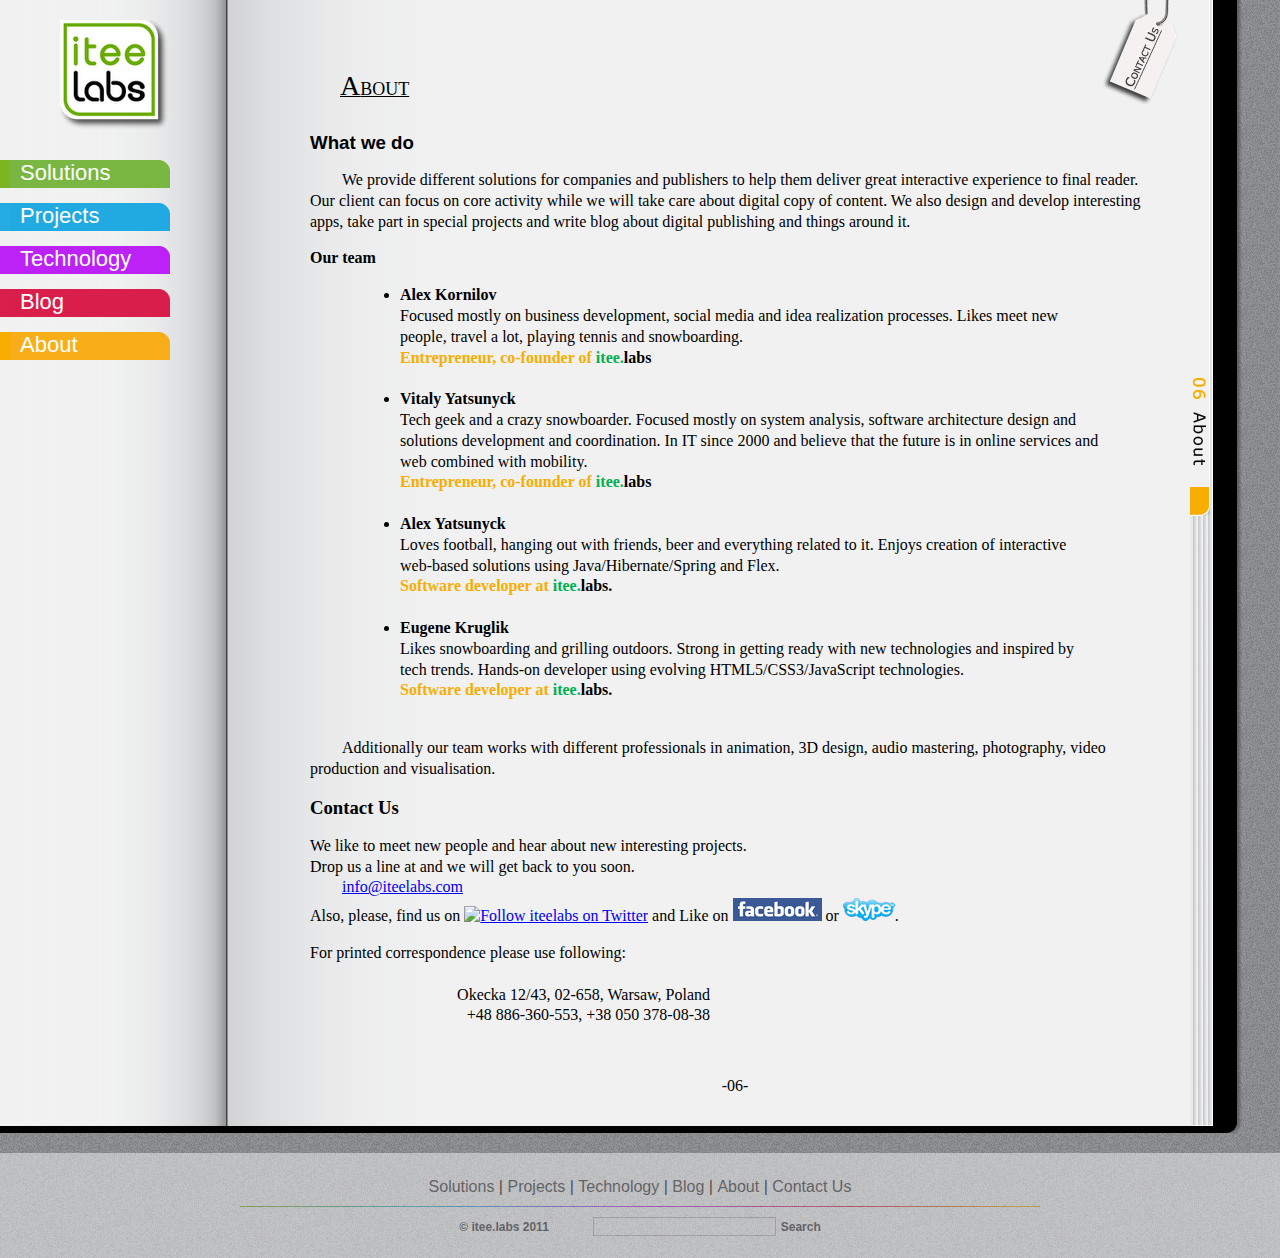
==== about.html @ 7e601a4d "Contact panel + Text formating on Solutions" ====
<!DOCTYPE html PUBLIC "-//W3C//DTD XHTML 1.0 Transitional//EN" "http://www.w3.org/TR/xhtml1/DTD/xhtml1-transitional.dtd">
<html xmlns="http://www.w3.org/1999/xhtml" >
<head>
    <title>About :: itee.labs</title>
    <meta name="keywords" content="itee.labs, itee, labs, digital publishing, ipad, kindle, information technology"/>
	<meta name="viewport" content="width=720, initial-scale=0.75, maximum-scale=2.0" />	
	
	<link rel="shortcut icon" href="favicon.ico" />
	<link type="text/css" rel="stylesheet" href="css/layout.css" />
	<link type="text/css" rel="stylesheet" href="css/style.css" />

	<script type="text/javascript" language="JavaScript" src="scripts/jquery-1.4.2.min.js"></script>
	<script type="text/javascript" language="JavaScript" src="scripts/jquery-ui-1.8.9.custom.min.js"></script>	
	<script type="text/javascript" language="JavaScript" src="scripts/main.js"></script>
</head>
    	<body> 
		<div id="contactPanel">
			
			<div id="popup_content">
				<h3>Contact Us</h3>
				<img class="windowHr" alt="hr" src="images/bg.hr.1.png"/><br />
				
				We like to meet new people and hear about new interesting projects. <br />
				Drop us a line at and we will get back to you soon. <br />
				&nbsp; &nbsp; &nbsp; &nbsp;<a id="contactButton" href="mailto:info@iteelabs.com">info@iteelabs.com</a><br/><br/>
				Also, please, find us on <a href="http://www.twitter.com/iteelabs"><img src="http://twitter-badges.s3.amazonaws.com/twitter-a.png" alt="Follow iteelabs on Twitter"/></a> 
				and Like on <a href="http://en-gb.facebook.com/pages/iteelabs/127837163951838?sk=wall"><img alt="Facebook" src="images/logo.FB.png" /></a> or 
				<a href="skype:itee.labs?call" title="itee.labs"><img alt="Skype" src="images/logo.skype.png" /></a>
				<br/><br/><br/>
				<div class="right">
					<div class="buttonGreen" onclick="Close_Popup();">Close</div>
				</div>
			</div>
		</div>
		<div id="wrapper1"> 
			<div id="wrapper2"> 
				<div id="maincol"> 

					<div id="leftcol"> 
						
						<div class="menuContainer"><!-- Left menu -->
							<a id="logoButton" href="index.html">
								<div class="logo"></div>
							</a>
							
							<a href="solutions.html" class="menuItem">
								<div class="greenMenu">Solutions</div>
							</a>
							
							<a href="projects.html" class="menuItem">
								<div class="cyanMenu">Projects</div>
							</a>
							
							<a href="technology.html" class="menuItem">
								<div class="magentaMenu">Technology</div>
							</a>
							<a href="blog.html" class="menuItem">
								<div class="redMenu">Blog</div>
							</a>
							<a href="about.html" class="menuItem">
								<div class="yellowMenu">About</div>
							</a>
						</div><!-- END: Left menu -->
						
					</div><!-- end leftcol --> 
								
					<div id="rightcol">&nbsp;
						<!-- Contacts clip -->
						<div id="contactsClip" title="Contact Us" onclick="Show_Popup();"></div>
						<div id="yellowTab" style="z-index: 99999;margin-left:20px;background: url(images/yellow-tab-txt.png) no-repeat;"></div>
						<div id="redTab" style="display:none;"></div>
						<div id="violetTab" style="display:none;"></div>
						<div id="blueTab" style="display:none;"></div>
						<div id="greenTab" style="display:none;"></div>
					</div><!-- end righttcol --> 

					<div id="centercol"> 
						<!-- ************************************************************ -->
						<!-- START : Actual Contet -->
						<div id="headerCaption">
							<span class="solheaderText">ABOUT</span>
						</div>
						<div id="midContainer">
						<h3 class="left">What we do</h3>
						<span class="solMainText">
						<p>&nbsp;&nbsp;&nbsp;&nbsp;&nbsp;&nbsp;&nbsp;&nbsp;We provide different solutions for companies and publishers to help them deliver great interactive experience to final reader. 
						Our client can focus on core activity while we will take care about digital copy of content.
						We also design and develop interesting apps, take part in special projects and write blog about digital publishing and things around it.</p>
						<h4 class="left">Our team</h4>
						<ul class="leftList" style="width:700px;">
							<li><span class="bold">Alex Kornilov</span><br />
							Focused mostly on business development, social media and idea realization processes.
							
							Likes meet new people, travel a lot, playing tennis and snowboarding.<br />
							<span class="bold hotyellow">Entrepreneur, co-founder of </span><span class="itee bold">itee.</span><span class="labs bold">labs</span><br/></li><br />

							<li><span class="bold">Vitaly Yatsunyck</span><br /> Tech geek and a crazy snowboarder. Focused mostly on system analysis, 
							software architecture design and solutions development and coordination. 
							In IT since 2000 and believe that the future is in online services and web combined with mobility.<br/>
							<span class="bold hotyellow">Entrepreneur, co-founder of </span><span class="itee bold">itee.</span><span class="labs bold">labs</span><br/></li><br />
							
							<li><span class="bold">Alex Yatsunyck</span><br /> Loves football, hanging out with friends, beer and everything related to it. 
							Enjoys creation of interactive web-based solutions using Java/Hibernate/Spring and Flex.<br/>
							<span class="bold hotyellow">Software developer at <span class="itee bold">itee.</span><span class="labs bold">labs.</span></span><br/></li><br />
							
							<li><span class="bold">Eugene Kruglik</span><br /> Likes snowboarding and grilling outdoors. Strong in getting ready with new technologies and inspired by tech trends. 
							Hands-on developer using evolving HTML5/CSS3/JavaScript technologies.<br/>
							<span class="bold hotyellow">Software developer at <span class="itee bold">itee.</span><span class="labs bold">labs.</span></span><br/></li><br />
						</ul>
						<p>&nbsp;&nbsp;&nbsp;&nbsp;&nbsp;&nbsp;&nbsp;&nbsp;Additionally our team works with different professionals in animation, 3D design, audio mastering, photography, 
						video production and visualisation.</p>

						<h3 class="left">Contact Us</h3>
							<p>We like to meet new people and hear about new interesting projects.<br/>
								Drop us a line at and we will get back to you soon. <br />
								&nbsp;&nbsp;&nbsp;&nbsp;&nbsp;&nbsp;&nbsp;&nbsp;<a id="contactButton" href="mailto:info@iteelabs.com">info@iteelabs.com</a><br>
								Also, please, find us on <a href="http://www.twitter.com/iteelabs"><img src="http://twitter-badges.s3.amazonaws.com/twitter-a.png" alt="Follow iteelabs on Twitter"/></a> 
								and Like on <a href="http://en-gb.facebook.com/pages/iteelabs/127837163951838?sk=wall"><img alt="Facebook" src="images/logo.FB.png" /></a> or 
								<a href="#"><img alt="Skype" src="images/logo.skype.png" /></a>.<br/>
							</p>
							<p>	
								For printed correspondence please use following:<br/><br/>
								<span class="right" style="display:inline-block;width:400px;">Okecka 12/43, 02-658, Warsaw, Poland</span><br/>
								<span class="right" style="display:inline-block;width:400px;">+48 886-360-553, +38 050 378-08-38</span>
							</p>
						</span>	
						<p>&nbsp;</p>
						<p class="solMainText center">-06-</p>	
						<!-- END : Actual Contet -->
						<!-- ************************************************************ -->
						</div>
					</div><!-- end centercol --> 
				</div><!-- end main content area --> 
			</div><!-- end wrapper2 --> 
			
		</div> 
		
		<div id="bookfooter"><!-- begin bookfooter -->
			<div id="bfwrapper1">
				<div id="bfwrapper2">
					<div id="bfcentercol"><div>&nbsp;</div></div>
				</div>
			</div>
		</div><!-- end bookfooter -->
		
		<div id="footer"><!-- begin footer --> 
			<div class="opaque">
				<a href="solutions.html" class="midText">Solutions</a> | 
				<a href="projects.html" class="midText">Projects</a> | 
				<a href="technology.html" class="midText">Technology</a> | 
				<a href="blog.html" class="midText">Blog</a> | 
				<a href="about.html" class="midText">About</a> |
				<a href="javascript:Show_Popup();" class="midText">Contact Us</a><br />
				
				<!-- <div class="buttonGreen" onclick="Show_Popup();">Contact</div> -->
	
				<img class="footerHr" alt="hr" src="images/bg.hr.1.png"/><br />
				
				<span class="normText bold">&copy; itee.labs 2011</span>  
				&nbsp;&nbsp;&nbsp;&nbsp;&nbsp;&nbsp;&nbsp;&nbsp;

				<input type="text" id="txtsearch" disabled="true"/>
				<a href="javascript: return(false);" class="normText bold">Search</a> 

			</div> 
		</div><!-- end footer --> 	
		
		<!-- Popup Mask -->
		<div id="mask" style="display: none;"></div>
		<div id="window" style="display: none;">
		<!--
			<div id="popup_content">
				<h4>Contact Us</h4>
				<img class="windowHr" alt="hr" src="images/bg.hr.1.png"/><br />
				
				We like to meet new people and hear about new interesting projects. <br />
				Drop us a line at <a href="mailto:info@iteelabs.com">info@iteelabs.com</a> and we will get back to you soon. <br />
				Also you can follow us on <a href="http://www.twitter.com/iteelabs"><img src="http://twitter-badges.s3.amazonaws.com/twitter-a.png" alt="Follow iteelabs on Twitter"/></a> <br /> and Like on <a href="http://en-gb.facebook.com/pages/iteelabs/127837163951838?sk=wall"><img alt="Facebook" src="images/logo.FB.png" /></a>
				<br /><br /><br />
				<div class="center">
					<div class="buttonGreen" onclick="Close_Popup();">Close</div>
				</div>
			</div>
			-->
		</div>					

	</body> 
</html>
---- css/layout.css ----
html, body {
	height: 100%;
	width: 100%;
	min-height: 768px;
	min-width: 1260px;
	margin: 0px;
	padding: 0px;
	/*color: #555555;*/
	color:#000;
	font-family: Verdana, Lucida Sans, Arial, Geneva, sans-serif;
	background: #939498 url(../images/bg.page.png) repeat;
}

#wrapper1 {
	/*position: absolute;*/
	display: inline-block;
	text-align: left;
	width: 100%;
	background: #F1F1F1 url("../images/bg.R.png") repeat-y top right;
}

#wrapper2 {
	position: relative;
	text-align: left;
	width: 100%;
	background: transparent url("../images/bg.L.png") repeat-y top left;
}

#header {
	background: #BB62AB;
	padding: 00px;
	margin: 0px;
	text-align: center;
	color: #000000;
}

#maincol {
	position: relative;
	margin: 0px;
	padding: 10px;
}

#leftcol { 
	position: relative;
	top: -10px;
	left: -10px;
	float: left;
	width: 248px;  /* for IE5/WIN */
	voice-family: "\"}\"";
	voice-family: inherit;
	width: 228px; /* actual value */
	margin: 0 0 -10px 0;
	padding: 10px;
	background: transparent;
	z-index: 100;
}

#rightcol {
	position: relative;
	top: -10px;
	right: -10px;
	float: right;
	width: 120px;  /* for IE5/WIN */
	voice-family: "\"}\"";
	voice-family: inherit;
	width: 100px; /* actual value */
	margin: 0 0 -10px 0;
	padding: 10px;
	background: transparent;
	z-index:99;
}

#centercol {
	position: relative;
	min-height: 550px;
	padding:30px 130px 0px 300px;
	text-align: center;
}

#footer {
	/*position: relative;*/
	/*bottom: -135px;*/
	background: #FFFFFF;
	-moz-opacity:0.45;
	-khtml-opacity: 0.45;
	opacity: 0.45;
	filter: alpha(opacity=45);
	width: 100%;
	height: 60px;
	clear: both;
	margin: 0px;
	margin-top: 20px;
	padding: 25px 0px 20px 0px;
	text-align: center;
	color: #000000;
}

#bookfooter {
	position: relative;
	top: 0px;
	background: transparent;
	width: 100%;
	height: 10px;
	clear: both;
	margin: 0px 0px 0px 0px;
	padding: 0px 0px 0px 0px;
	text-align: center;
	color: #000000;
}

#bfwrapper1 {
	position: relative;
	text-align: left;
	width: 100%;
	height: 10px;
	background: transparent url("../images/bg.book.BR.png") no-repeat top right;
	z-index: 1000;
}

#bfwrapper2 {
	position: relative;
	text-align: left;
	width: 100%;
	height: 10px;
	background: transparent url("../images/bg.book.B.png") no-repeat top left;
}
	
#bfcentercol {
	position: relative;
	height: 10px;
	padding: 0px 90px 0px 451px;
}

#bfcentercol div{
	background: transparent url("../images/bg.book.C.png") repeat-x top left;
}

.opaque {
	-moz-opacity:1.0 !important;
	-khtml-opacity: 1.0 !important;
	opacity: 1.0 !important;
	background: transparent;
}
---- css/style.css ----
input {
	border: #BBBBBB solid 1px;
	background: #FFFFFF;
}

h4 {
	margin: 15px 0px 5px 0px;
}

p {
	text-align: left;
}

/* Generic Colors */
.green {
	color: #7BB522;
}

.darkgreen {
	color: #037900;
}

.cyan {
	color: #25AAE1;
}

.magenta {
	color: #BC21F6;
}

.red {
	color: #D91f4B;
}

.yellow {
	color: #F7AE00;
}

.hotyellow{
	color: #f6ae00;	
}

.smallText {
	font-size: 8px
}

.normText {
	font-size: 12px
}

.text14px{
	font-size: 14px;
}

.midText {
	font-size: 16px
}

.text18px{
	font-size: 18px;
}

.bigText {
	font-size: 30px
}

.vbigText {
	font-size: 45px
}

.bold {
	font-weight: bold;
}

.norm {
	font-weight: normal;	
}

.left {
	text-align: left;
}

.right {
	text-align: right;
}

.center {
	text-align: center;
}

.justify{
	text-align:justify;	
}

.underline{
	text-decoration:underline;	
}

.logo {
	height: 120px;
	width: 120px;
	margin: 10px 0px 20px 60px;
	
	background: transparent url(../images/logo.100.02.png) no-repeat;
}

.menuContainer {
	min-height: 580px;
	width: 165px;
	margin: 10px 0px -20px 0px;
	position: absolute;
	display: inline-block;
	top: 0px;
	left: 0px;
}

a.menuItem {
	height: 28px;
	width: 165px;
	margin: 15px 0px 0px 0px;
	
	font-size: 22px;
	text-align: left;
	text-decoration: none;
	color: #FFFFFF;
	border-radius: 0px 10px 0px 0px;
	display: block;
}

a.menuItem div {
	height: 28px;
	width: 150px;
	padding: 0px 0px 0px 10px;
	display: inline-block;
}

a:hover.menuItem div {
	/*
border-left: #FFFFFF 10px solid;
*/
	/* border-bottom: dotted #FFFFFF; */
}

.greenMenu {
	background: transparent url(../images/tab.green.png) no-repeat;
	border-left: #7BB522 10px solid;
}

.cyanMenu {
	background: transparent url(../images/tab.cyan.png) no-repeat;
	border-left: #25AAE1 10px solid;
}

.magentaMenu {
	background: transparent url(../images/tab.magenta.png) no-repeat;
	border-left: #BC21F6 10px solid;
}

.redMenu {
	background: transparent url(../images/tab.red.png) no-repeat;
	border-left: #D91f4B 10px solid;
}

.yellowMenu {
	background: transparent url(../images/tab.yellow.png) no-repeat;
	border-left: #F7AE00 10px solid;
}

#topblock {
	text-align: right;
}

#topblock img {
	width: 100%;
    height: 2px;
	margin: 3px 0px 0px 0px;
}

.buttonGreen {
/*
	position: absolute;
	top: 133px;
	left: 690px;
	height: 24px;
	width: 72px;
	display: inline-block;
	text-align: center;
	color: #FFFFFF;
	font-size: 12px;
	font-weight: bold;
	padding: 3px 0px 0px 0px;
	background: transparent url(../images/btn.green.png) no-repeat;
	cursor: pointer;
by Eugene*/
    background: url("../images/btn.green.png") no-repeat scroll 0 0 transparent;
    color: #FFFFFF;
    cursor: pointer;
    display: inline-block;
    font-size: 12px;
    font-weight: bold;
    height: 24px;
    left: -90px;
    padding: 3px 0 0;
    position: relative;
    text-align: center;
    top: -50px;
    width: 72px;
}


.buttonCyan {
	height: 24px;
	width: 72px;
	display: inline-block;
	text-align: center;
	color: #FFFFFF;
	font-size: 12px;
	font-weight: bold;
	padding: 3px 0px 0px 0px;
	background: transparent url(../images/btn.cyan.png) no-repeat;
	cursor: pointer;
}

#mask {
	height: 100%;
	width: 100%;
	background: #000000;
	position: absolute;
	top: 0;
	-moz-opacity:0.25;
	-khtml-opacity: 0.25;
	opacity: 0.25;
	filter: alpha(opacity=25);
	z-index: 1000;
}

#window {
	width: 440px;
	height: 250px;
	margin: 0px;
	padding: 0px 30px 30px 30px;
	border: 0px;
	background: #FFFFFF;
	position: absolute;
	top: 0px;
	left: 0px;
	z-index: 1001;
	
	-moz-box-shadow: 5px 5px 7px #333;
	-webkit-box-shadow: 5px 5px 7px #333;
	box-shadow: 5px 5px 7px #333;
}

#footer hr {
	width: 800px;
}

#footer a, #footer span {
	text-decoration: none;
	color: #333333;
}

#footer a:hover {
	border-bottom: 1px #000000 dotted;
}

.footerHr {
	width: 800px;
	height: 1px;
	margin: 10px 0px 10px 0px;
}
.windowHr {
	width: 574px;
	height: 1px;
	margin: 10px 0px 10px 0px;
}

#contactsClip {
	background: transparent url(../images/paperclip_label.png) no-repeat;
	height: 106px;
	width: 83px;
	
	position: relative;
	top: -30px;
	left: -70px;
	cursor: pointer;
}

.homeSolutions {
	display: inline-block;
}

.homeSolutionsLine {
	position: absolute;
	height: 270px;
	width: 450px;
	margin: 10px 0px 10px 0px;
}

.homeSolutionsImgL {
    display: inline-block;
    float: left;
    height: 300px;
    margin-top: 60px;
    width: 210px;
}

.homeSolutionsTxtR {
	height: 250px;
	width: auto;
	float: right;
	display: inline-block;
}

.homeSolutionsImgR {
	display: inline-block;
	height: 180px;
	margin-top: 40px;
	width: 160px;
	float: right;
}

.homeSolutionsTxtL {
	height: 250px;
	width: auto;
	float: left;
	display: inline-block;
}

/*Eugene Styles*/
.leftList{
	margin-left: 50px;
	text-align: left;
}

#projectsNav{
    height: 550px;
    width: 100%;
}

#projectsNav ul{
	/*
	margin: 0 auto;
	margin-left: -65px;
	width: auto;*/
	margin-left: -30px;
}

#projectsNav li {
    float: left;
    height: 280px;
    list-style-type: none;
    text-align: center;
    width: 250px;
}

#projectsNav a {
    color: #333333;
    display: block;
    height: 270px;
    /*padding: 17px;*/
    position: relative;
    text-decoration: none;
    word-spacing: -2px;
	font-size: 12px;
	float: left;
	width: 270px;
}

#projectsNav a.current {
} 

.projMainText{
    font-family: "Verdana";
    /*letter-spacing: 2px;*/
	display: inline-block;
	margin-top: 20px;	
}

.imgFloatLeft{
	float: left;
	margin-right: 20px;
	margin-top: 20px;
	margin-bottom: 20px;
}

.imgFloatRight{
	float: right;
	margin-left: 20px;
	margin-top: 20px;
	margin-bottom: 20px;
}

#solutionsNav{
    height: 200px;
    width: 100%;
}

#solutionsNav ul{
/*	margin: 0 auto;
	margin-left: -65px;
	width: auto;*/
}

#solutionsNav li {
    float: left;
    list-style-type: none;
    text-align: center;
    width: 190px;
	height:220px;
}

#solutionsNav a {
    color: #333333;
    display: block;
    height: 122px;
    padding: 17px;
    position: relative;
    text-decoration: none;
    word-spacing: -2px;
	font-size: 12px;
}

.current {
} 

#solutionsPanes {
    background: -moz-linear-gradient(top, #FAFAFA,#C4C4C4);
    background: -webkit-gradient(linear, left top, left bottom, from(#FAFAFA), to(#C4C4C4));
	filter: progid:DXImageTransform.Microsoft.gradient(StartColorStr='#FAFAFA', EndColorStr='#C4C4C4'); /* for IE */
    border-color: #CCCCCC;
    border-style: solid;
    border-width: 0 1px 1px;
	height: 650px;
    min-height: 650px;
    margin-bottom: 20px;
	margin-right: 50px;
    padding-bottom: 20px;
    position: relative;
    width: auto;
	min-width: 500px;
}

#solutionsPanes div {
	margin-right: 20px;
    color: #444444;
    display: none;
    font-size: 13px;
    left: 20px;
    position: absolute;
    top: 20px;
}

.itee{
	color: #00b050;
}
.labs{
	color: #000;
}

#contactPanel{
	/*position: absolute; Eugene*/
	display:inline-block;
	width: 100%;
	height: 180px;
	margin-top: -180px;
	background: #ffffff;
}

#popup_content{
	margin-left: 200px;
}

#greenTab{
	position: absolute;
	background: url(../images/green-tab.png) no-repeat;
	width: 20px;
	height: 169px;
	margin-left: 20px;
	margin-top: -135px;
	cursor: pointer;
}

#blueTab{
	position: absolute;
	background: url(../images/blue-tab.png) no-repeat;
	width: 20px;
	height: 230px;
	margin-left: 28px;
	margin-top: -135px;
	cursor: pointer;
}

#violetTab{
	position: absolute;
	background: url(../images/violet-tab.png) no-repeat;
	width: 20px;
	height: 362px;
	margin-left: 33px;
	margin-top: -135px;
	cursor: pointer;
}

#redTab{
	position: absolute;
	background: url(../images/red-tab.png) no-repeat;
	width: 20px;
	height: 457px;
	margin-left: 38px;
	margin-top: -135px;
	cursor: pointer;
}

#yellowTab{
	position: absolute;
	background: url(../images/yellow-tab.png) no-repeat;
	width: 20px;
	height: 517px;
	margin-left: 42px;
	margin-top: -135px;
	cursor: pointer;
}

#headerCaption{
	text-align: left;
	margin: 30px;
}

.headerText{
	display: block;
	font-family: "Arial";
	font-weight: 900;
	font-size: 18px;
	letter-spacing: 4px;
	margin-right: 20px;
}

.z_index{
	z-index: 99999;
	margin-left: 23px;
}

#homeBooklets,#homeBooks,#homeCatalogs,#homePeriodic{
    float: left;
    width: 370px;
	margin: 15px;
	padding: 10px;
	box-shadow: 0px 2px 4px #555555, 0px 0px 1px #555555; /* ��������� ���� */
    -moz-box-shadow: 0px 2px 4px #555555, 0px 0px 1px #555555; /* ��� Firefox */
    -webkit-box-shadow: 0px 2px  4px #555555, 0px 0px 1px #555555; /* ��� Safari � Chrome */
	border-radius: 4px;
	-moz-border-radius: 4px;
	-webkit-border-radius: 4px;	
}

.solheaderText{
	display: block;
	font-family: "Verdana";
	font-size: 18px;
	/*letter-spacing: 2px;*/
	text-decoration: underline;
	margin-right: 20px;
}

.solheaderText:first-letter{
	font-weight: 500;
	font-size: 28px;
}

.rightSideText{
    font-family: "Verdana";
    /*letter-spacing: 2px;*/
	margin: 0;
    margin-left: 420px;
    text-align: left;
}

.solNavText{
    display: inline-block;
    font-family: "Verdana";
    font-size: 14px;
    /*letter-spacing: 2px;*/
	font-weight: 600;
    text-align: center;
	margin-top: 10px;
}

.solNavText:first-letter{
	font-weight: 600;
	font-size: 20px;
}

.solMainText{
    font-family: "Verdana";
	line-height: 1.3;
	/*letter-spacing: 2px;*/	
}

.solHeaderText{
    font-family: "Verdana";
    /*letter-spacing: 2px;*/
    text-align: left;
}

#periodicPane p{
	display: inline-block;
}

#leftBlog{
    float: left;
    padding: 0 20px;
    width: 56%;
}

#rightBlog{
    float: left;
    padding: 0 20px;
    width: 32%;
}

.clearBlog{
	clear: left;
}

#contactPanel{
	background: url(../images/contact-bg3.png) no-repeat bottom right #FFFFFF;
}

.text-shadow{
	text-shadow: 0px 0px 3px #fff;
	text-decoration:underline;
}
/*End Eugene Styles*/

#midContainer {
	width: 850px;
	margin: 0px auto 0px auto;
}

.autoMargin{
	margin: 0 auto;
}

#projectsPanes img{
	margin: 10px;
}

.homeSolutions a{
	text-decoration: none;
}

#projectsPanes a{
	text-decoration: none;
	color: #000;
}

#contactPanel h1,h2,h3,h4{
	margin: 5px auto;
}
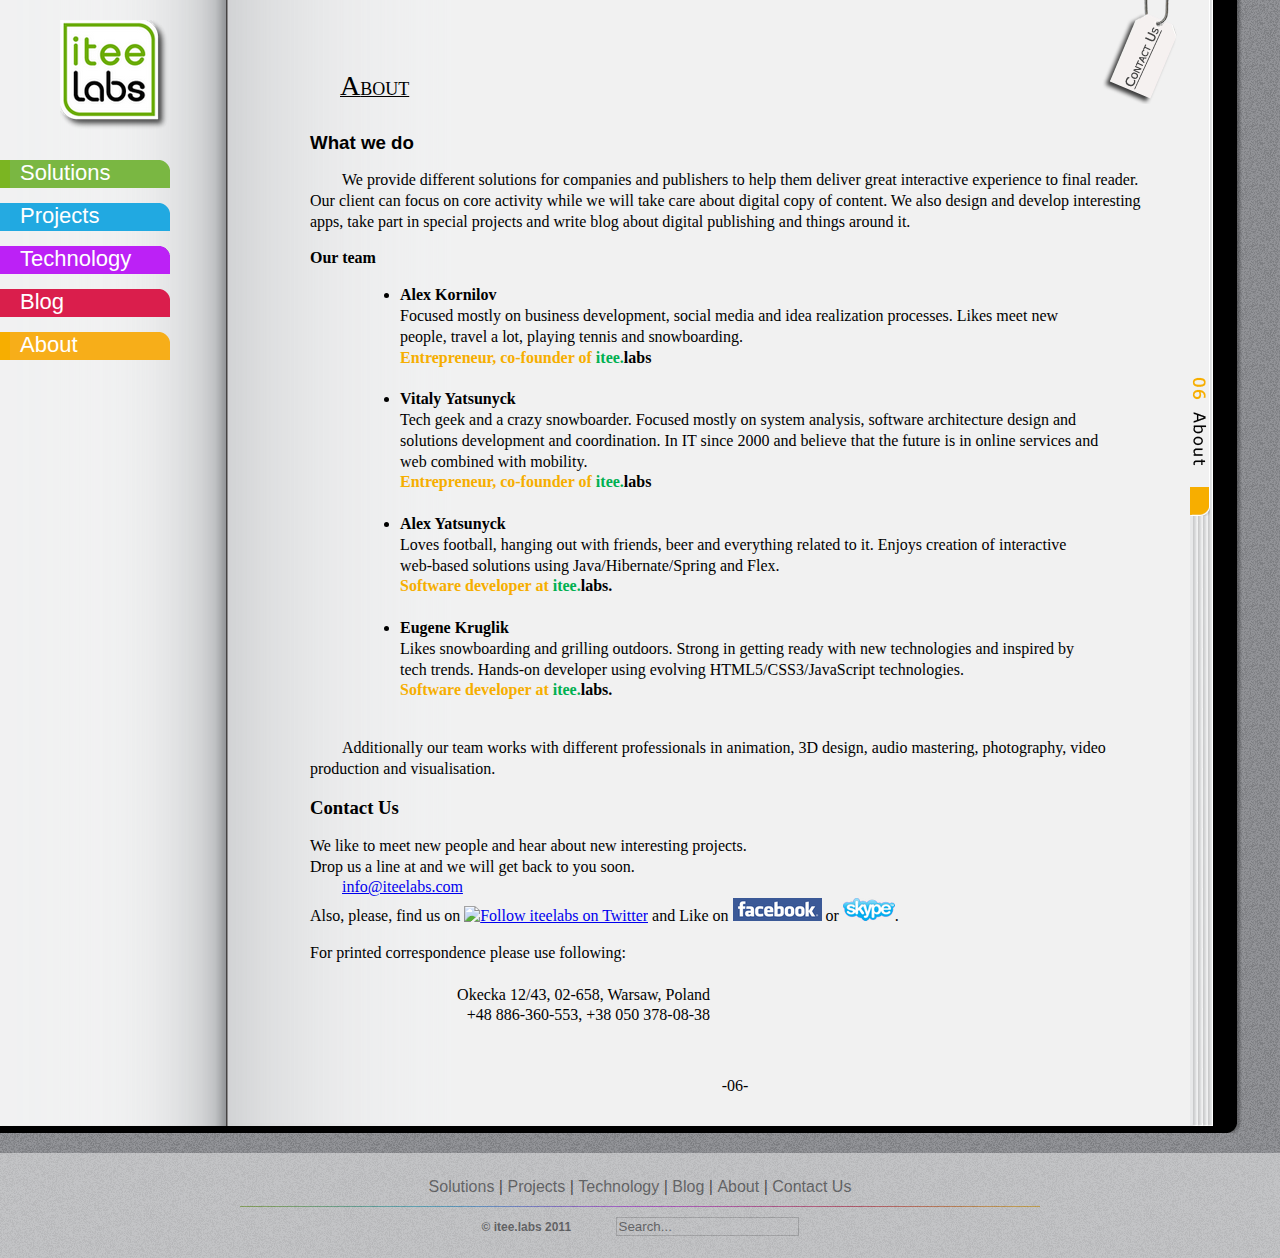
==== commit 1bf3265b: "“Search” inside search box + some small fixes in Blog" ====
--- a/about.html
+++ b/about.html
@@ -159,8 +159,8 @@
 				<span class="normText bold">&copy; itee.labs 2011</span>  
 				&nbsp;&nbsp;&nbsp;&nbsp;&nbsp;&nbsp;&nbsp;&nbsp;
 
-				<input type="text" id="txtsearch" disabled="true"/>
-				<a href="javascript: return(false);" class="normText bold">Search</a> 
+				<input type="text" id="txtsearch" value="Search..." style="	color: #333;"/>
+				<!--<a href="javascript: return(false);" class="normText bold">Search</a> -->
 
 			</div> 
 		</div><!-- end footer --> 	
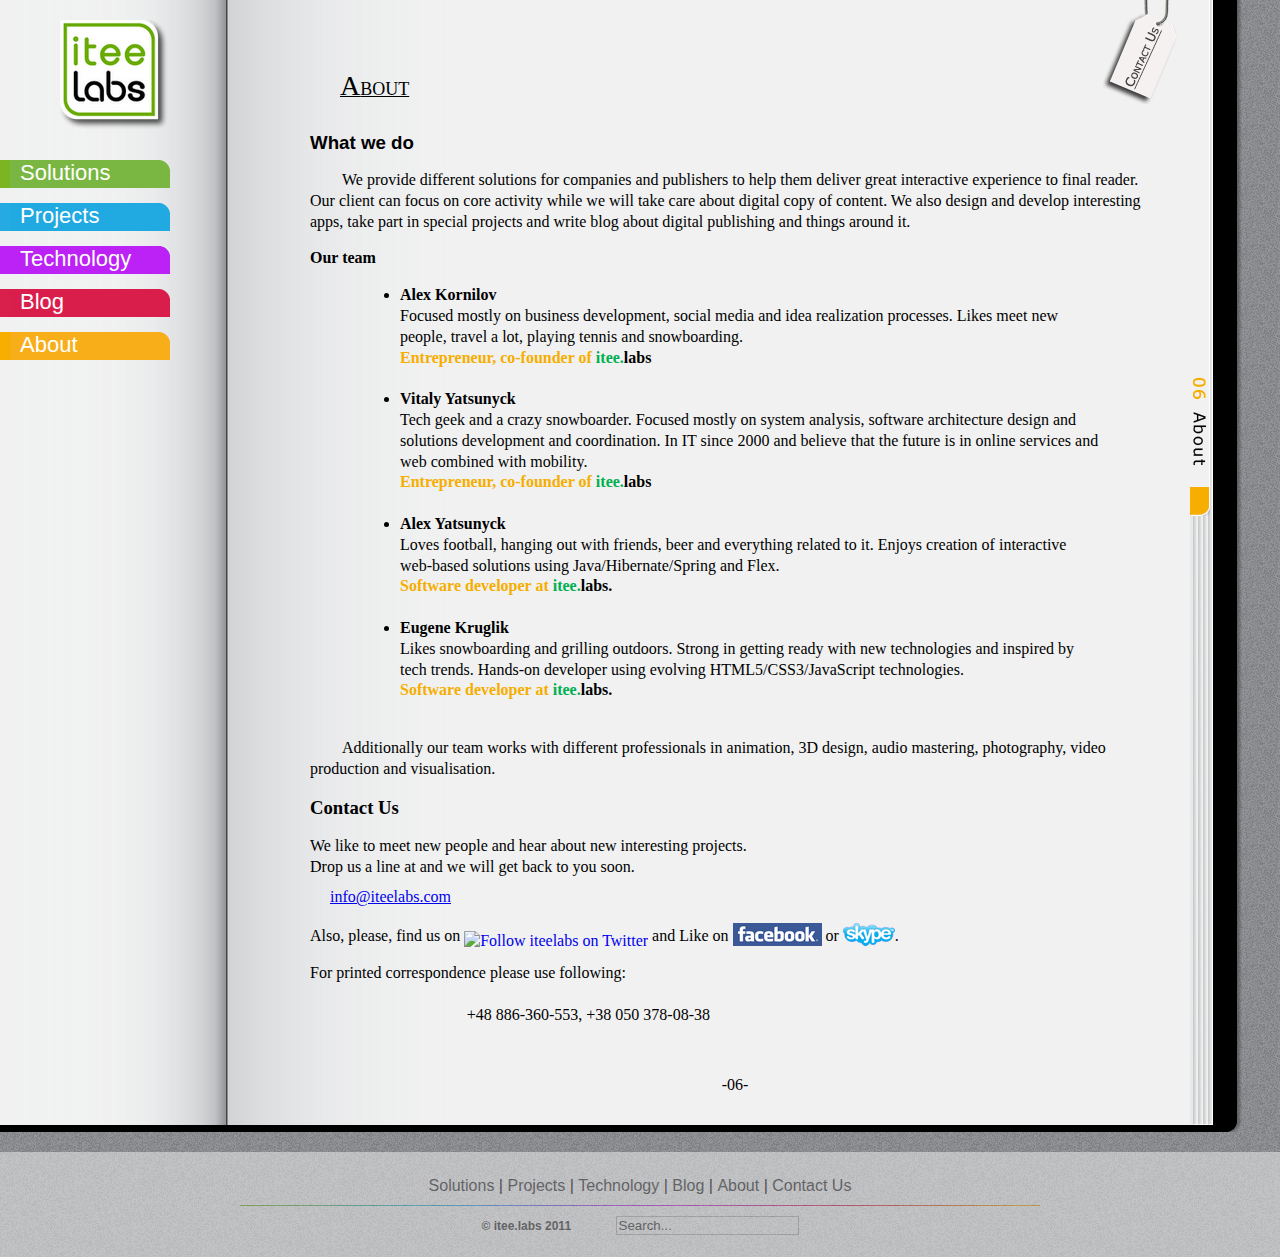
==== commit 0cfe0286: "Home, About, Projects fixes" ====
--- a/about.html
+++ b/about.html
@@ -21,11 +21,11 @@
 				<img class="windowHr" alt="hr" src="images/bg.hr.1.png"/><br />
 				
 				We like to meet new people and hear about new interesting projects. <br />
-				Drop us a line at and we will get back to you soon. <br />
-				&nbsp; &nbsp; &nbsp; &nbsp;<a id="contactButton" href="mailto:info@iteelabs.com">info@iteelabs.com</a><br/><br/>
-				Also, please, find us on <a href="http://www.twitter.com/iteelabs"><img src="http://twitter-badges.s3.amazonaws.com/twitter-a.png" alt="Follow iteelabs on Twitter"/></a> 
-				and Like on <a href="http://en-gb.facebook.com/pages/iteelabs/127837163951838?sk=wall"><img alt="Facebook" src="images/logo.FB.png" /></a> or 
-				<a href="skype:itee.labs?call" title="itee.labs"><img alt="Skype" src="images/logo.skype.png" /></a>
+				Drop us a line and we will get back to you soon. <br />
+				<a style="display:inline-block;margin:10px 20px;" id="contactButton" href="mailto:info@iteelabs.com">info@iteelabs.com</a><br/>
+				Also, please, find us on <a href="http://www.twitter.com/iteelabs"><img src="http://twitter-badges.s3.amazonaws.com/twitter-a.png" alt="Follow iteelabs on Twitter" class="contactImg"/></a> 
+				and Like on <a href="http://en-gb.facebook.com/pages/iteelabs/127837163951838?sk=wall"><img alt="Facebook" src="images/logo.FB.png" class="contactImg"/></a> or 
+				<a href="skype:itee.labs?call" title="itee.labs"><img alt="Skype" src="images/logo.skype.png" class="contactImg"/></a>
 				<br/><br/><br/>
 				<div class="right">
 					<div class="buttonGreen" onclick="Close_Popup();">Close</div>
@@ -113,14 +113,14 @@
 						<h3 class="left">Contact Us</h3>
 							<p>We like to meet new people and hear about new interesting projects.<br/>
 								Drop us a line at and we will get back to you soon. <br />
-								&nbsp;&nbsp;&nbsp;&nbsp;&nbsp;&nbsp;&nbsp;&nbsp;<a id="contactButton" href="mailto:info@iteelabs.com">info@iteelabs.com</a><br>
-								Also, please, find us on <a href="http://www.twitter.com/iteelabs"><img src="http://twitter-badges.s3.amazonaws.com/twitter-a.png" alt="Follow iteelabs on Twitter"/></a> 
-								and Like on <a href="http://en-gb.facebook.com/pages/iteelabs/127837163951838?sk=wall"><img alt="Facebook" src="images/logo.FB.png" /></a> or 
-								<a href="#"><img alt="Skype" src="images/logo.skype.png" /></a>.<br/>
+								<a style="display:inline-block;margin:10px 20px;" id="contactButton" href="mailto:info@iteelabs.com">info@iteelabs.com</a><br>
+								Also, please, find us on <a href="http://www.twitter.com/iteelabs"><img src="http://twitter-badges.s3.amazonaws.com/twitter-a.png" alt="Follow iteelabs on Twitter" class="contactImg"/></a> 
+								and Like on <a href="http://en-gb.facebook.com/pages/iteelabs/127837163951838?sk=wall"><img alt="Facebook" src="images/logo.FB.png" class="contactImg"/></a> or 
+								<a href="#"><img alt="Skype" src="images/logo.skype.png" class="contactImg"/></a>.<br/>
 							</p>
 							<p>	
 								For printed correspondence please use following:<br/><br/>
-								<span class="right" style="display:inline-block;width:400px;">Okecka 12/43, 02-658, Warsaw, Poland</span><br/>
+								<!-- <span class="right" style="display:inline-block;width:400px;">Okecka 12/43, 02-658, Warsaw, Poland</span><br/> -->
 								<span class="right" style="display:inline-block;width:400px;">+48 886-360-553, +38 050 378-08-38</span>
 							</p>
 						</span>	
--- a/css/style.css
+++ b/css/style.css
@@ -76,6 +76,10 @@
 	font-weight: normal;	
 }
 
+.italic{
+	font-style: italic;	
+}
+
 .left {
 	text-align: left;
 }
@@ -92,8 +96,20 @@
 	text-align:justify;	
 }
 
+.floatLeft{
+	float: left;	
+}
+
+.floatRight{
+	float: right;	
+}
+
 .underline{
 	text-decoration:underline;	
+}
+
+.img-border{
+	border: 1px solid #000;	
 }
 
 .logo {
@@ -314,9 +330,9 @@
 
 .homeSolutionsImgR {
 	display: inline-block;
-	height: 180px;
-	margin-top: 40px;
-	width: 160px;
+	height: 200px;
+	margin-top: 15px;
+	width: 170px;
 	float: right;
 }
 
@@ -657,3 +673,13 @@
 #contactPanel h1,h2,h3,h4{
 	margin: 5px auto;
 }
+
+.homeSolutions p{
+	margin:0;
+}
+
+.contactImg{
+	display: inline-block;
+	position: relative;
+	top: 5px;
+}
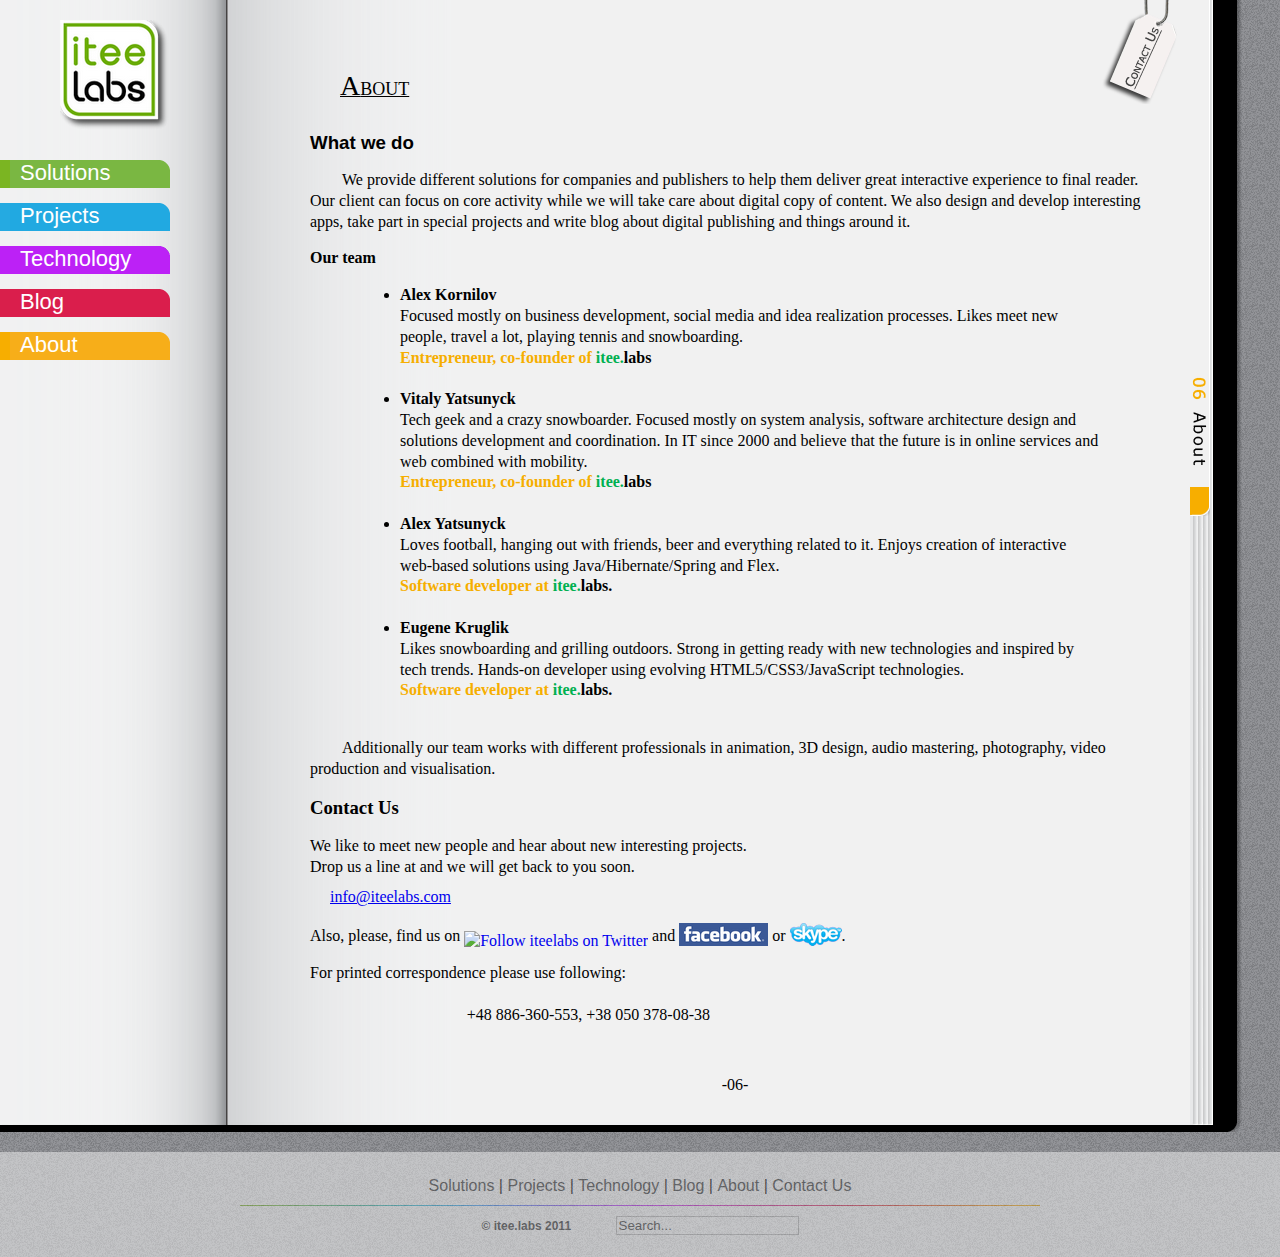
==== commit 2b5f67eb: "Styles correction" ====
--- a/about.html
+++ b/about.html
@@ -24,7 +24,7 @@
 				Drop us a line and we will get back to you soon. <br />
 				<a style="display:inline-block;margin:10px 20px;" id="contactButton" href="mailto:info@iteelabs.com">info@iteelabs.com</a><br/>
 				Also, please, find us on <a href="http://www.twitter.com/iteelabs"><img src="http://twitter-badges.s3.amazonaws.com/twitter-a.png" alt="Follow iteelabs on Twitter" class="contactImg"/></a> 
-				and Like on <a href="http://en-gb.facebook.com/pages/iteelabs/127837163951838?sk=wall"><img alt="Facebook" src="images/logo.FB.png" class="contactImg"/></a> or 
+				and <a href="http://en-gb.facebook.com/pages/iteelabs/127837163951838?sk=wall"><img alt="Facebook" src="images/logo.FB.png" class="contactImg"/></a> or 
 				<a href="skype:itee.labs?call" title="itee.labs"><img alt="Skype" src="images/logo.skype.png" class="contactImg"/></a>
 				<br/><br/><br/>
 				<div class="right">
@@ -115,7 +115,7 @@
 								Drop us a line at and we will get back to you soon. <br />
 								<a style="display:inline-block;margin:10px 20px;" id="contactButton" href="mailto:info@iteelabs.com">info@iteelabs.com</a><br>
 								Also, please, find us on <a href="http://www.twitter.com/iteelabs"><img src="http://twitter-badges.s3.amazonaws.com/twitter-a.png" alt="Follow iteelabs on Twitter" class="contactImg"/></a> 
-								and Like on <a href="http://en-gb.facebook.com/pages/iteelabs/127837163951838?sk=wall"><img alt="Facebook" src="images/logo.FB.png" class="contactImg"/></a> or 
+								and <a href="http://en-gb.facebook.com/pages/iteelabs/127837163951838?sk=wall"><img alt="Facebook" src="images/logo.FB.png" class="contactImg"/></a> or 
 								<a href="#"><img alt="Skype" src="images/logo.skype.png" class="contactImg"/></a>.<br/>
 							</p>
 							<p>	
--- a/css/style.css
+++ b/css/style.css
@@ -330,9 +330,9 @@
 
 .homeSolutionsImgR {
 	display: inline-block;
-	height: 200px;
+	height: 185px;
 	margin-top: 15px;
-	width: 170px;
+	width: 185px;
 	float: right;
 }
 
@@ -592,13 +592,13 @@
 }
 
 .solNavText{
+	margin--top: 10px;
     display: inline-block;
     font-family: "Verdana";
     font-size: 14px;
     /*letter-spacing: 2px;*/
 	font-weight: 600;
     text-align: center;
-	margin-top: 10px;
 }
 
 .solNavText:first-letter{
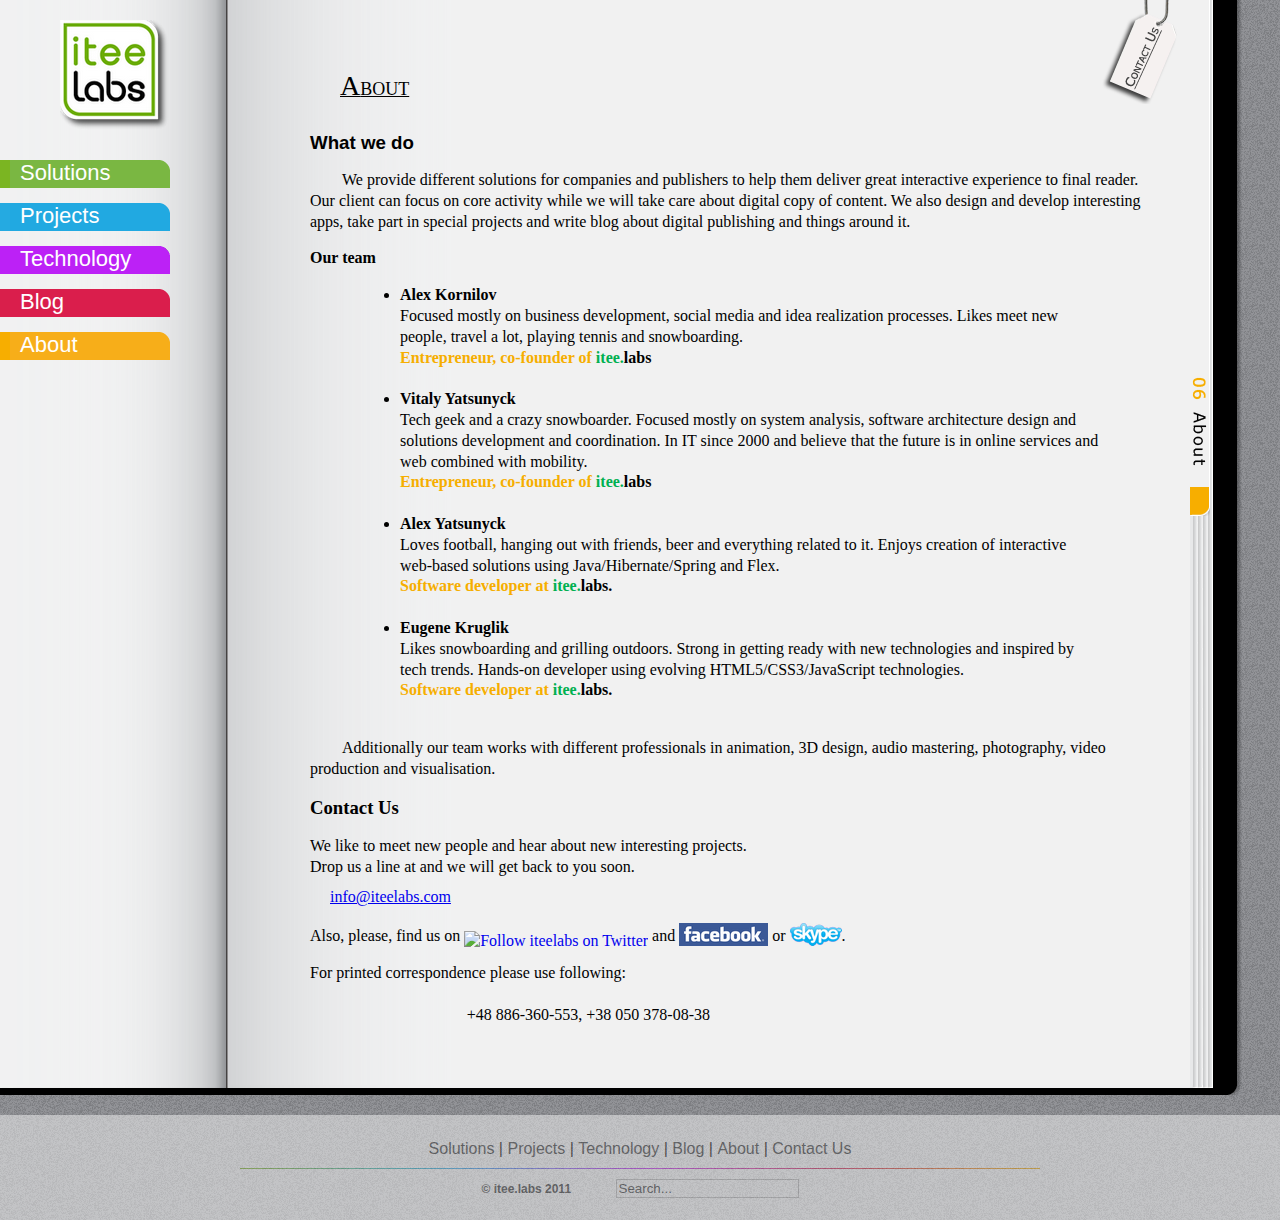
==== commit b07d6346: "Font und page numbers" ====
--- a/about.html
+++ b/about.html
@@ -125,7 +125,7 @@
 							</p>
 						</span>	
 						<p>&nbsp;</p>
-						<p class="solMainText center">-06-</p>	
+						<!-- <p class="solMainText center">-06-</p>-->	
 						<!-- END : Actual Contet -->
 						<!-- ************************************************************ -->
 						</div>
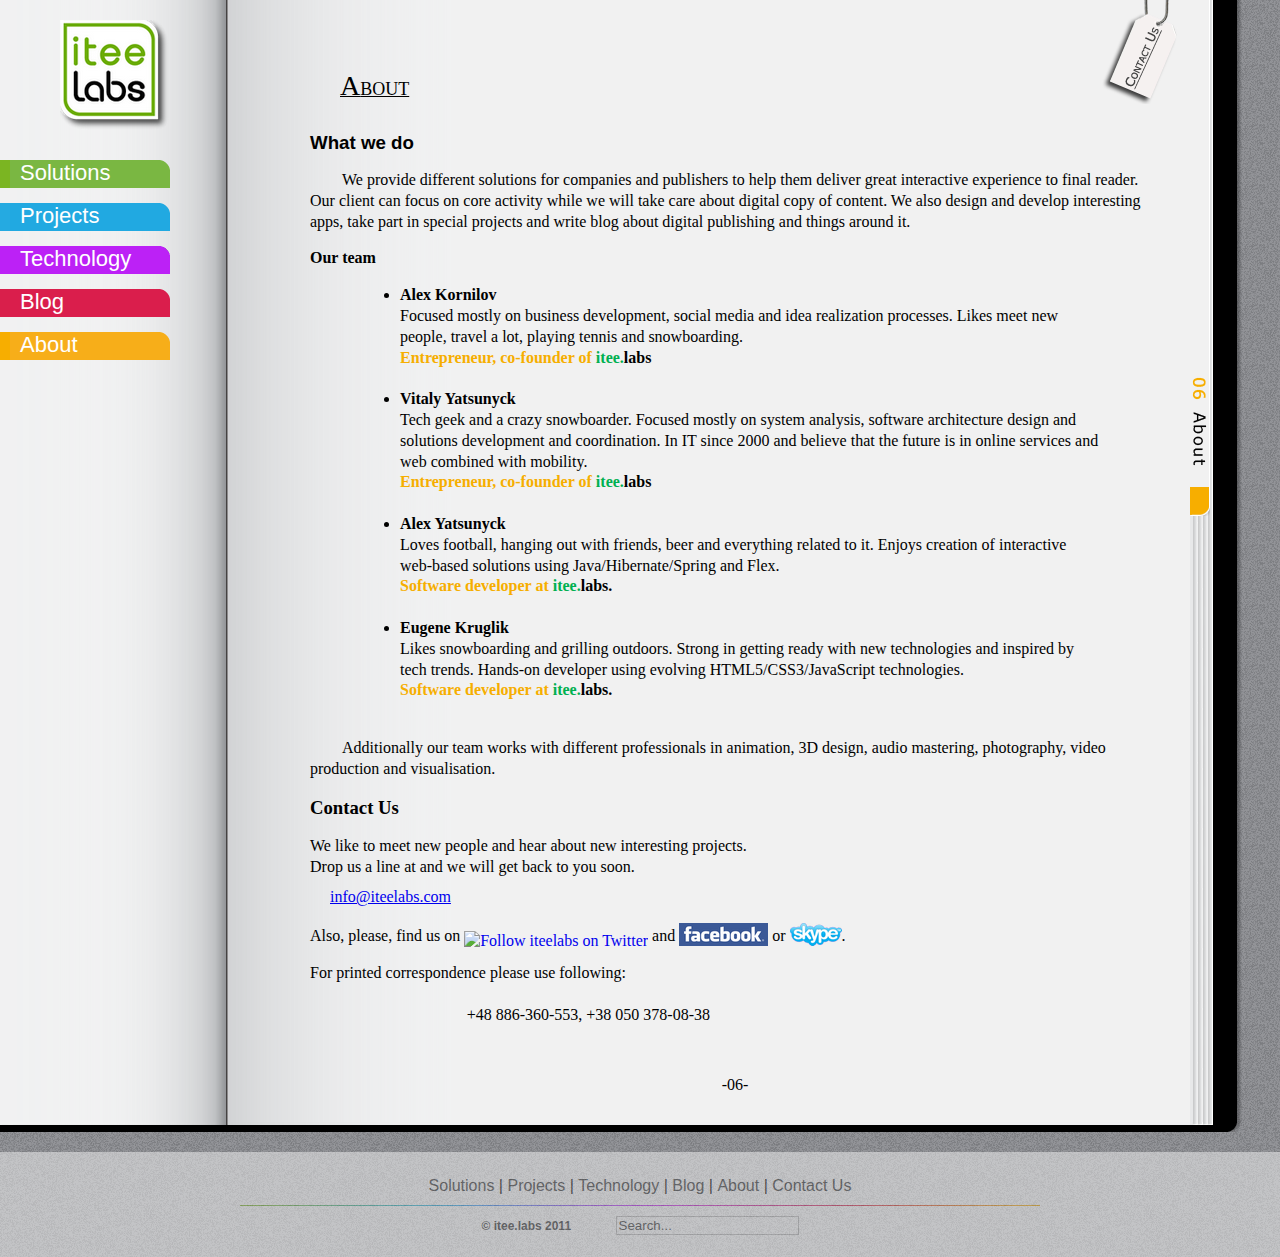
==== commit 781920e6: "added GA" ====
--- a/about.html
+++ b/about.html
@@ -12,6 +12,18 @@
 	<script type="text/javascript" language="JavaScript" src="scripts/jquery-1.4.2.min.js"></script>
 	<script type="text/javascript" language="JavaScript" src="scripts/jquery-ui-1.8.9.custom.min.js"></script>	
 	<script type="text/javascript" language="JavaScript" src="scripts/main.js"></script>
+	<script type="text/javascript">
+		var _gaq = _gaq || [];
+		_gaq.push(['_setAccount', 'UA-23432883-1']);
+		_gaq.push(['_setDomainName', '.iteelabs.com']);
+		_gaq.push(['_trackPageview']);
+		
+		(function() {
+		var ga = document.createElement('script'); ga.type = 'text/javascript'; ga.async = true;
+		ga.src = ('https:' == document.location.protocol ? 'https://ssl' : 'http://www') + '.google-analytics.com/ga.js';
+		var s = document.getElementsByTagName('script')[0]; s.parentNode.insertBefore(ga, s);
+		})();
+	</script>	
 </head>
     	<body> 
 		<div id="contactPanel">
@@ -125,7 +137,7 @@
 							</p>
 						</span>	
 						<p>&nbsp;</p>
-						<!-- <p class="solMainText center">-06-</p>-->	
+						<p class="solMainText center">-06-</p>	
 						<!-- END : Actual Contet -->
 						<!-- ************************************************************ -->
 						</div>
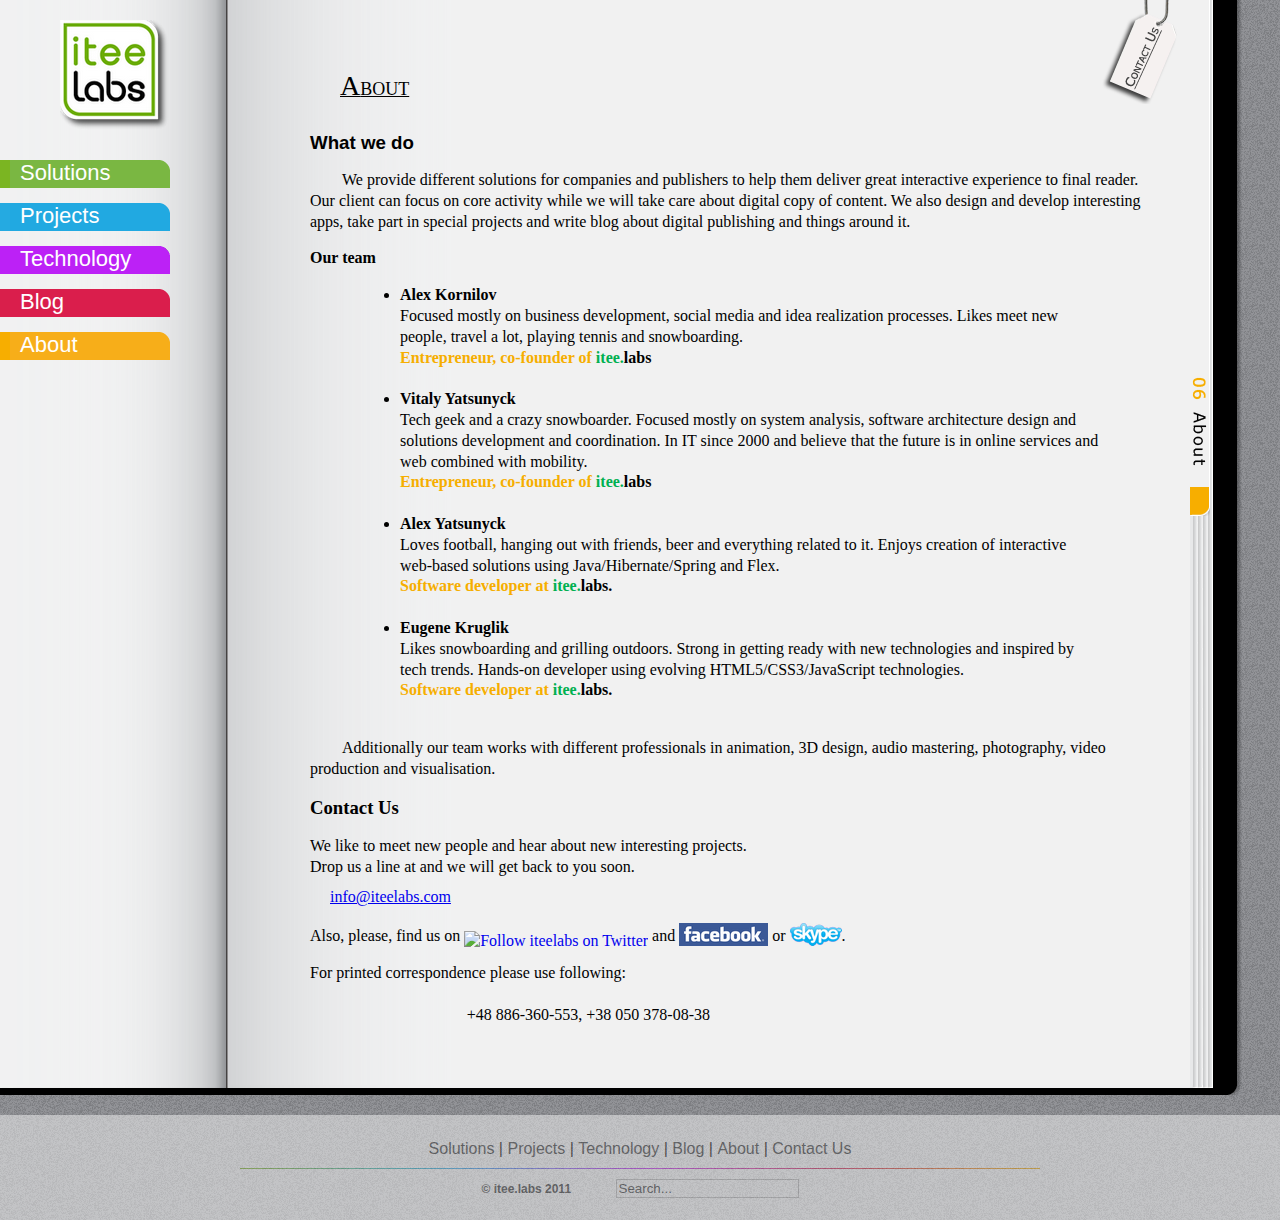
==== commit f52a2c44: "Merge branch 'master' of https://github.com/djvit-iteelabs/itee.labs-web" ====
--- a/about.html
+++ b/about.html
@@ -137,7 +137,7 @@
 							</p>
 						</span>	
 						<p>&nbsp;</p>
-						<p class="solMainText center">-06-</p>	
+						<!-- <p class="solMainText center">-06-</p>-->	
 						<!-- END : Actual Contet -->
 						<!-- ************************************************************ -->
 						</div>
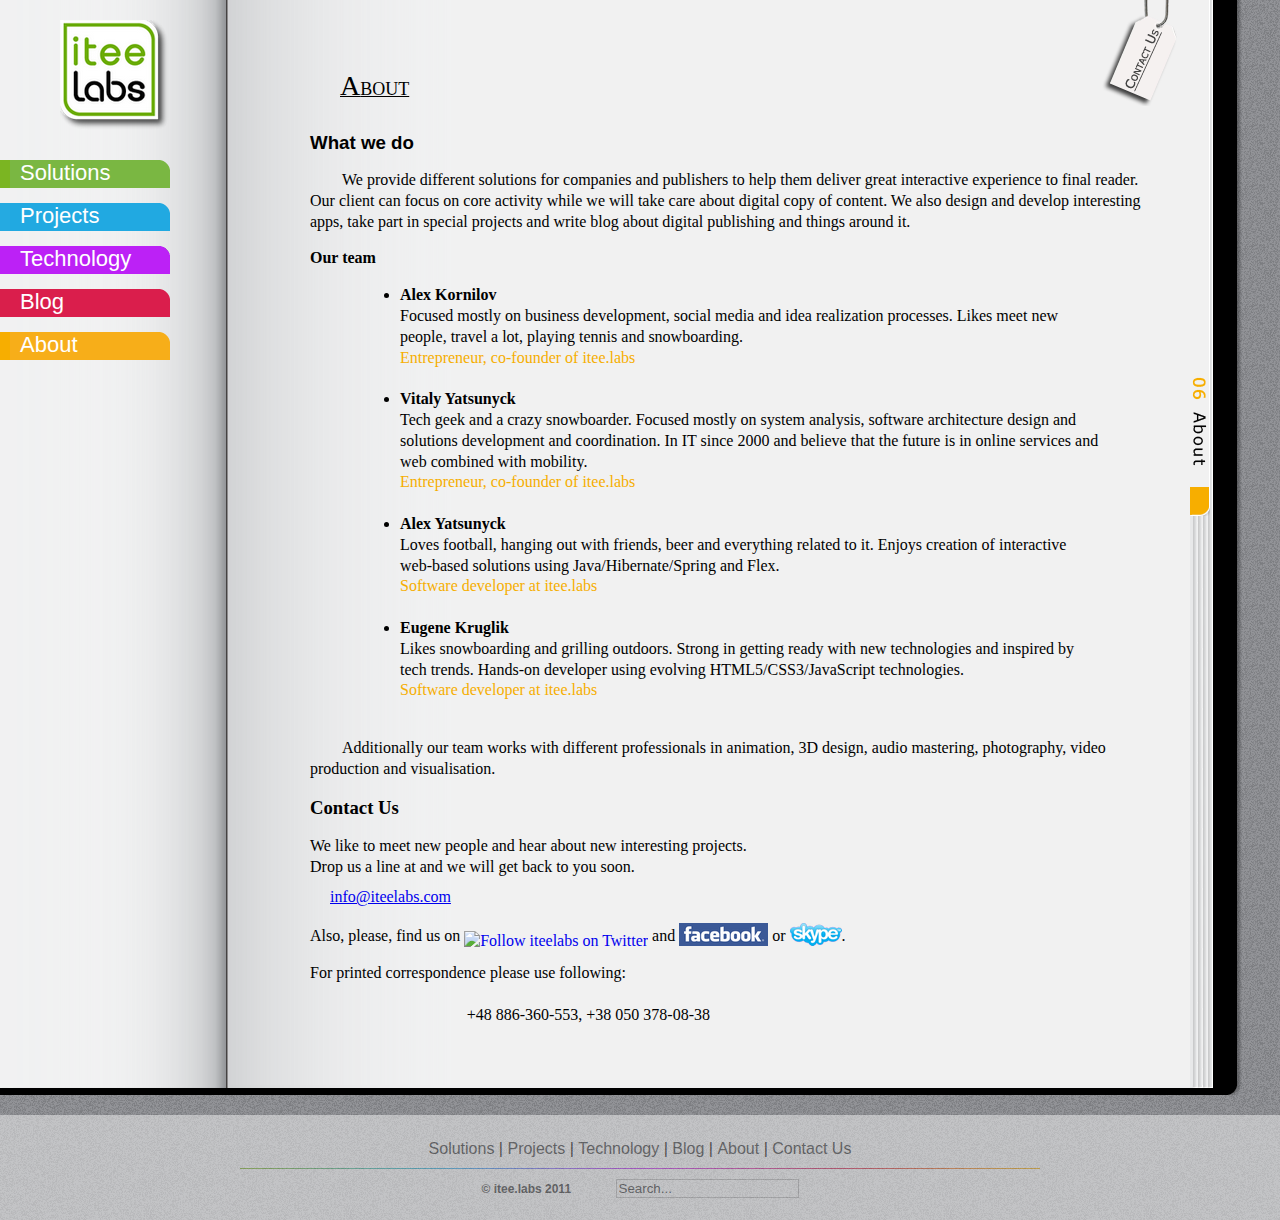
==== commit 6ab12caf: "Corrections for symbols New header image on home Text corrections" ====
--- a/about.html
+++ b/about.html
@@ -104,20 +104,20 @@
 							Focused mostly on business development, social media and idea realization processes.
 							
 							Likes meet new people, travel a lot, playing tennis and snowboarding.<br />
-							<span class="bold hotyellow">Entrepreneur, co-founder of </span><span class="itee bold">itee.</span><span class="labs bold">labs</span><br/></li><br />
+							<span class="hotyellow">Entrepreneur, co-founder of itee.labs</span><br/></li><br />
 
 							<li><span class="bold">Vitaly Yatsunyck</span><br /> Tech geek and a crazy snowboarder. Focused mostly on system analysis, 
 							software architecture design and solutions development and coordination. 
 							In IT since 2000 and believe that the future is in online services and web combined with mobility.<br/>
-							<span class="bold hotyellow">Entrepreneur, co-founder of </span><span class="itee bold">itee.</span><span class="labs bold">labs</span><br/></li><br />
+							<span class="hotyellow">Entrepreneur, co-founder of  itee.labs</span><br/></li><br />
 							
 							<li><span class="bold">Alex Yatsunyck</span><br /> Loves football, hanging out with friends, beer and everything related to it. 
 							Enjoys creation of interactive web-based solutions using Java/Hibernate/Spring and Flex.<br/>
-							<span class="bold hotyellow">Software developer at <span class="itee bold">itee.</span><span class="labs bold">labs.</span></span><br/></li><br />
+							<span class="hotyellow">Software developer at itee.labs</span><br/></li><br />
 							
 							<li><span class="bold">Eugene Kruglik</span><br /> Likes snowboarding and grilling outdoors. Strong in getting ready with new technologies and inspired by tech trends. 
 							Hands-on developer using evolving HTML5/CSS3/JavaScript technologies.<br/>
-							<span class="bold hotyellow">Software developer at <span class="itee bold">itee.</span><span class="labs bold">labs.</span></span><br/></li><br />
+							<span class="hotyellow">Software developer at itee.labs</span><br/></li><br />
 						</ul>
 						<p>&nbsp;&nbsp;&nbsp;&nbsp;&nbsp;&nbsp;&nbsp;&nbsp;Additionally our team works with different professionals in animation, 3D design, audio mastering, photography, 
 						video production and visualisation.</p>
--- a/css/style.css
+++ b/css/style.css
@@ -297,7 +297,7 @@
 	width: 83px;
 	
 	position: relative;
-	top: -30px;
+	top: -28px;
 	left: -70px;
 	cursor: pointer;
 }
